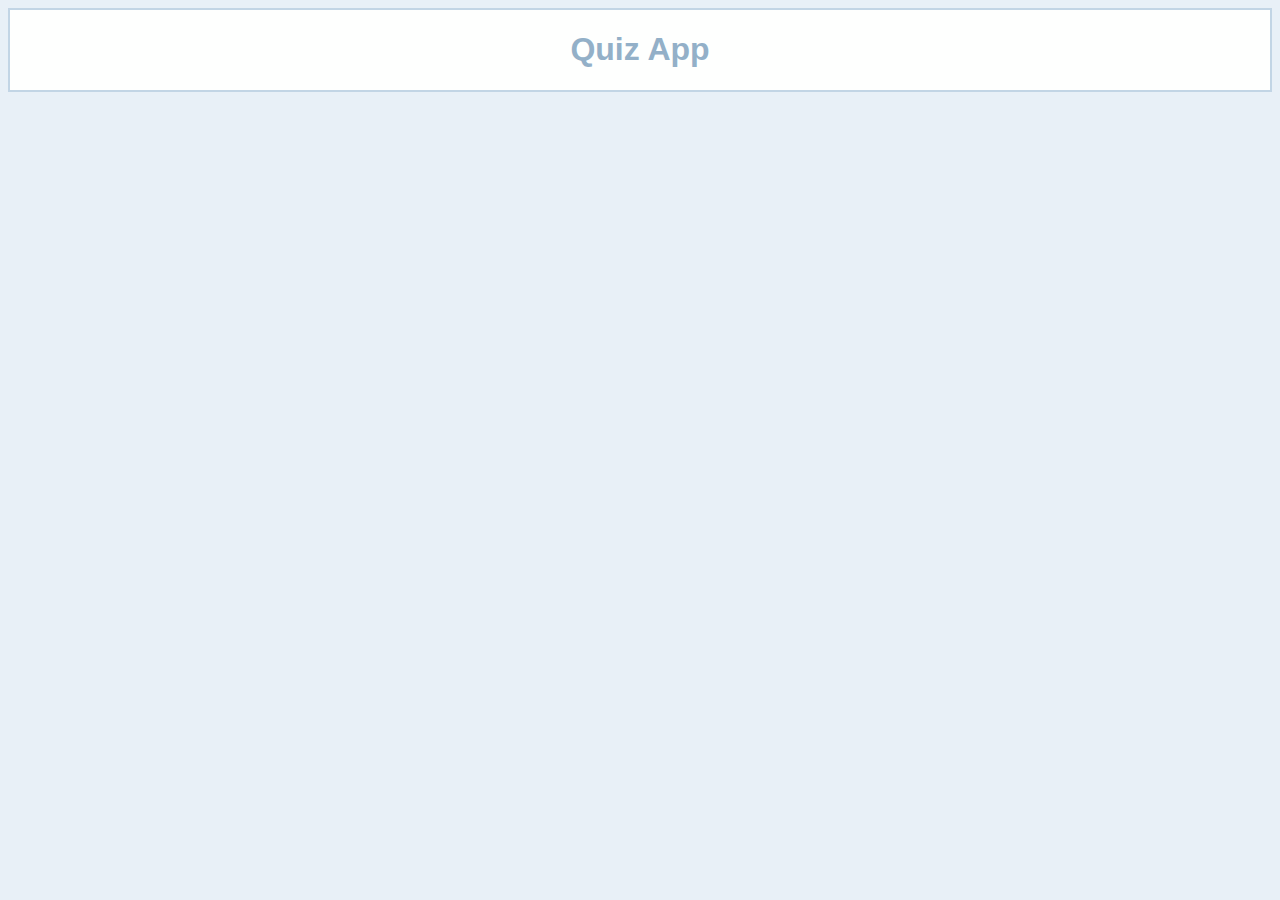
==== index.html @ 12f77e5a "add title quiz app" ====
<!DOCTYPE html>
<html lang="en">
  <link rel="stylesheet" href="./css/styles.css" />
  <head>
    <meta charset="UTF-8" />
    <meta http-equiv="X-UA-Compatible" content="IE=edge" />
    <meta name="viewport" content="width=device-width, initial-scale=1.0" />
    <title>Quiz App</title>
  </head>
  <body>
    <header>
      <h1>Quiz App</h1>
    </header>
  </body>
</html>
---- css/styles.css ----
* {
  box-sizing: border-box;
  font-family: "Lucida Sans", "Lucida Sans Regular", "Lucida Grande",
    "Lucida Sans Unicode", Geneva, Verdana, sans-serif;
  background-color: #e8f0f7;
}

/*Styling Header, Title*/

header {
  background-color: #fefffe;
  border: 2px solid;
  border-color: #c2d5e5;
}

h1 {
  background-color: #fefffe;
  text-align: center;
  color: #93b0c8;
}
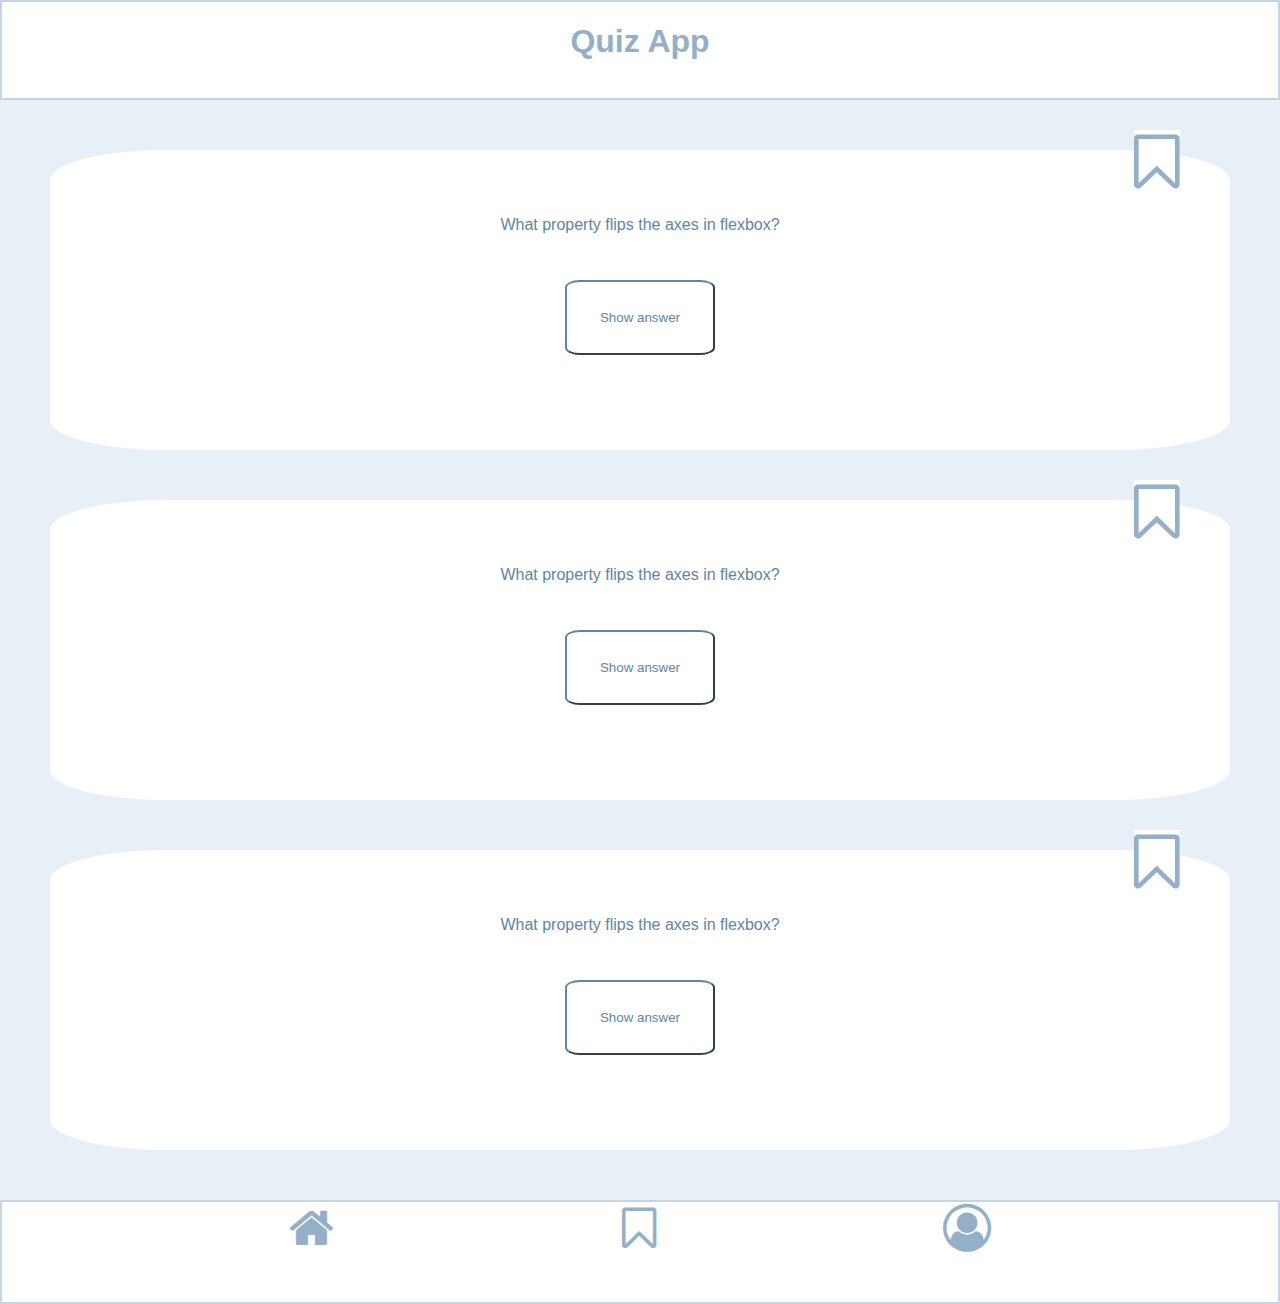
==== commit 92655061: "add basic elements" ====
--- a/index.html
+++ b/index.html
@@ -1,15 +1,53 @@
 <!DOCTYPE html>
 <html lang="en">
-  <link rel="stylesheet" href="./css/styles.css" />
   <head>
+    <link rel="stylesheet" href="./css/styles.css" />
+    <link
+      rel="stylesheet"
+      href="https://cdnjs.cloudflare.com/ajax/libs/font-awesome/4.7.0/css/font-awesome.min.css"
+    />
     <meta charset="UTF-8" />
     <meta http-equiv="X-UA-Compatible" content="IE=edge" />
     <meta name="viewport" content="width=device-width, initial-scale=1.0" />
     <title>Quiz App</title>
   </head>
   <body>
+    <!-- Header -->
+
     <header>
       <h1>Quiz App</h1>
     </header>
+
+    <!-- Main: Question cards -->
+
+    <main>
+      <article class="card one">
+        <a class="fa fa-bookmark-o" href="#bookmark_unfilled"></a>
+        <p class="question one">What property flips the axes in flexbox?</p>
+        <button type="button" class="show answer one">Show answer</button>
+      </article>
+
+      <article class="card one">
+        <a class="fa fa-bookmark-o" href="#bookmark_unfilled"></a>
+        <p class="question one">What property flips the axes in flexbox?</p>
+        <button type="button" class="show answer one">Show answer</button>
+      </article>
+
+      <article class="card three">
+        <a class="fa fa-bookmark-o" href="#bookmark_unfilled"></a>
+        <p class="question one">What property flips the axes in flexbox?</p>
+        <button type="button" class="show answer one">Show answer</button>
+      </article>
+    </main>
+
+    <!-- Footer: Navigation -->
+
+    <footer>
+      <nav class="navbar">
+        <a class="icon fa fa-home" href="#home"></a>
+        <a class="icon fa fa-bookmark-o" href="#bookmarks"></a>
+        <a class="icon fa fa-user-circle-o" href="#profile"></a>
+      </nav>
+    </footer>
   </body>
 </html>
--- a/css/styles.css
+++ b/css/styles.css
@@ -1,20 +1,91 @@
+/*Allgemeines und Body*/
+
 * {
   box-sizing: border-box;
+}
+
+body {
+  background-color: #e8f0f7;
   font-family: "Lucida Sans", "Lucida Sans Regular", "Lucida Grande",
     "Lucida Sans Unicode", Geneva, Verdana, sans-serif;
-  background-color: #e8f0f7;
+  flex-wrap: wrap;
+  margin: 0;
 }
 
-/*Styling Header, Title*/
+a {
+  text-decoration: none;
+}
+
+/*Styling header, title*/
 
 header {
   background-color: #fefffe;
   border: 2px solid;
   border-color: #c2d5e5;
+  position: sticky;
+  top: 0;
+  margin-top: 0;
+  height: 100px;
+  z-index: 10;
 }
 
 h1 {
   background-color: #fefffe;
+  color: #93b0c8;
   text-align: center;
+}
+
+/*Article*/
+
+article {
+  background-color: #fefffe;
+  color: #6185a3;
+  position: relative;
+  text-align: center;
+  margin: 50px;
+  padding: 50px;
+  height: 300px;
+  border-radius: 10%;
+}
+
+button {
+  background-color: #fefffe;
+  color: #6185a3;
+  border-color: #6185a3;
+  border-radius: 10%;
+  width: 150px;
+  height: 75px;
+  margin-top: 30px;
+}
+
+article > a {
+  background-color: #fefffe;
   color: #93b0c8;
+  border-color: #93b0c8;
+  font-size: 400% !important;
+  position: absolute;
+  top: -20px;
+  right: 50px;
 }
+
+/*Styling footer, navigation*/
+
+footer {
+  background-color: #fefffe;
+  border: 2px solid;
+  border-color: #c2d5e5;
+  bottom: 0;
+}
+
+nav {
+  display: flex;
+  justify-content: space-evenly;
+  align-items: flex-end;
+  height: 50px;
+  margin-bottom: 50px;
+}
+
+nav > a {
+  color: #93b0c8;
+  font-size: 300% !important;
+}
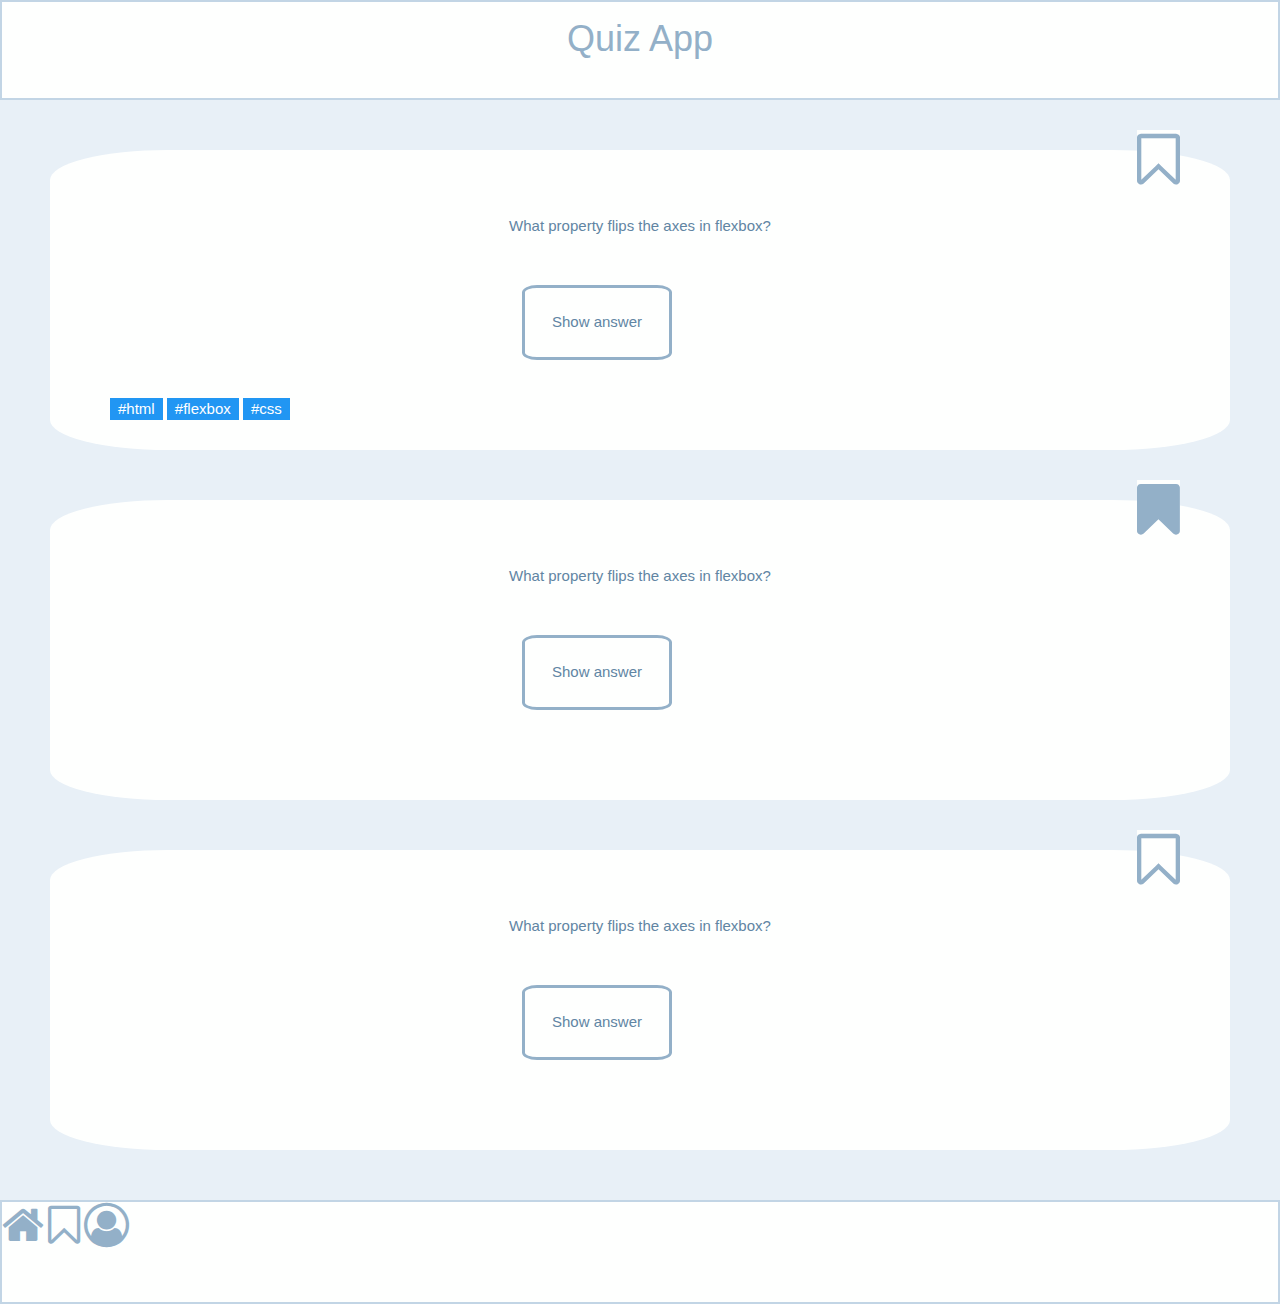
==== commit b169c91b: "modify frontpage" ====
--- a/index.html
+++ b/index.html
@@ -6,6 +6,7 @@
       rel="stylesheet"
       href="https://cdnjs.cloudflare.com/ajax/libs/font-awesome/4.7.0/css/font-awesome.min.css"
     />
+    <link rel="stylesheet" href="https://www.w3schools.com/w3css/4/w3.css" />
     <meta charset="UTF-8" />
     <meta http-equiv="X-UA-Compatible" content="IE=edge" />
     <meta name="viewport" content="width=device-width, initial-scale=1.0" />
@@ -24,11 +25,17 @@
       <article class="card one">
         <a class="fa fa-bookmark-o" href="#bookmark_unfilled"></a>
         <p class="question one">What property flips the axes in flexbox?</p>
-        <button type="button" class="show answer one">Show answer</button>
+        <button type="button" class="show answer one">Show answer</button
+        ><br /><br /><br />
+        <article class="tags">
+          <a class="w3-tag w3-blue" href="#category1">#html</a>
+          <a class="w3-tag w3-blue" href="#category2">#flexbox</a>
+          <a class="w3-tag w3-blue" href="#category3">#css</a>
+        </article>
       </article>
 
-      <article class="card one">
-        <a class="fa fa-bookmark-o" href="#bookmark_unfilled"></a>
+      <article class="card two">
+        <a class="fa fa-bookmark" href="#bookmark_unfilled"></a>
         <p class="question one">What property flips the axes in flexbox?</p>
         <button type="button" class="show answer one">Show answer</button>
       </article>
--- a/css/styles.css
+++ b/css/styles.css
@@ -1,4 +1,4 @@
-/*Allgemeines und Body*/
+/*General and body*/
 
 * {
   box-sizing: border-box;
@@ -24,7 +24,6 @@
   border-color: #c2d5e5;
   position: sticky;
   top: 0;
-  margin-top: 0;
   height: 100px;
   z-index: 10;
 }
@@ -37,7 +36,7 @@
 
 /*Article*/
 
-article {
+.card {
   background-color: #fefffe;
   color: #6185a3;
   position: relative;
@@ -51,14 +50,17 @@
 button {
   background-color: #fefffe;
   color: #6185a3;
-  border-color: #6185a3;
+  border: 3px solid #93b0c8;
   border-radius: 10%;
   width: 150px;
   height: 75px;
-  margin-top: 30px;
+  position: absolute;
+  right: 50%;
+  left: 40%;
+  top: 45%;
 }
 
-article > a {
+.card > :first-child {
   background-color: #fefffe;
   color: #93b0c8;
   border-color: #93b0c8;
@@ -66,6 +68,12 @@
   position: absolute;
   top: -20px;
   right: 50px;
+}
+
+.tags {
+  position: absolute;
+  bottom: 30px;
+  left: 60px;
 }
 
 /*Styling footer, navigation*/
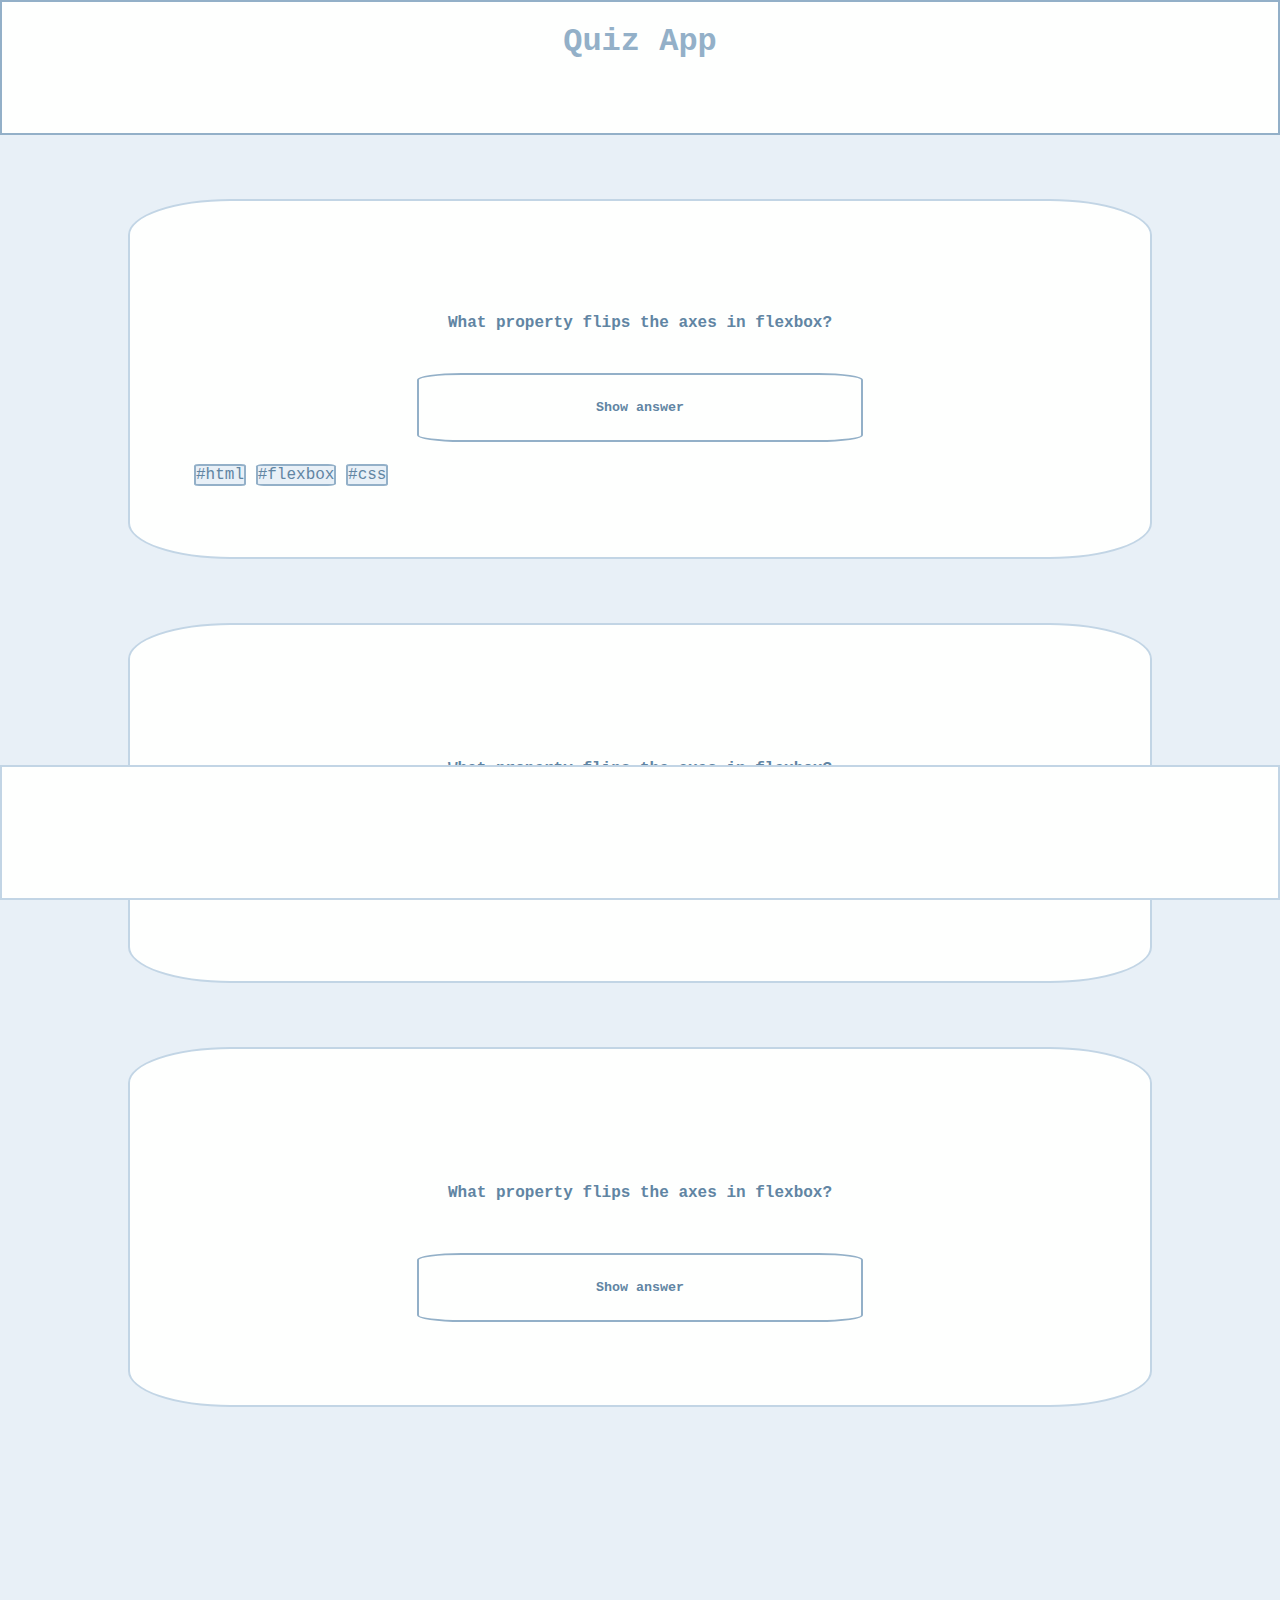
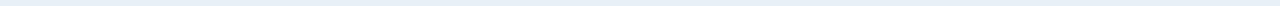
==== commit 0e1dbfc1: "update quiz app" ====
--- a/index.html
+++ b/index.html
@@ -1,12 +1,12 @@
 <!DOCTYPE html>
 <html lang="en">
   <head>
-    <link rel="stylesheet" href="./css/styles.css" />
-    <link
-      rel="stylesheet"
-      href="https://cdnjs.cloudflare.com/ajax/libs/font-awesome/4.7.0/css/font-awesome.min.css"
-    />
-    <link rel="stylesheet" href="https://www.w3schools.com/w3css/4/w3.css" />
+    <link href="https://css.gg/home.css" rel="stylesheet" />
+    <link href="https://css.gg/home-alt.css" rel="stylesheet" />
+    <link href="https://css.gg/bookmark.css" rel="stylesheet" />
+    <link href="https://css.gg/profile.css" rel="stylesheet" />
+    <link rel="stylesheet" href="./css/global.css" />
+    <link href="./bookmarks.html" />
     <meta charset="UTF-8" />
     <meta http-equiv="X-UA-Compatible" content="IE=edge" />
     <meta name="viewport" content="width=device-width, initial-scale=1.0" />
@@ -16,34 +16,58 @@
     <!-- Header -->
 
     <header>
-      <h1>Quiz App</h1>
+      <h1 class="heading">Quiz App</h1>
     </header>
 
-    <!-- Main: Question cards -->
+    <!-- Main: Quiz cards -->
+
+    <!-- Quiz card 1-->
 
     <main>
-      <article class="card one">
-        <a class="fa fa-bookmark-o" href="#bookmark_unfilled"></a>
-        <p class="question one">What property flips the axes in flexbox?</p>
-        <button type="button" class="show answer one">Show answer</button
-        ><br /><br /><br />
-        <article class="tags">
-          <a class="w3-tag w3-blue" href="#category1">#html</a>
-          <a class="w3-tag w3-blue" href="#category2">#flexbox</a>
-          <a class="w3-tag w3-blue" href="#category3">#css</a>
+      <article class="quiz-card">
+        <a class="quiz-card__bookmark--unfilled" href="#bookmarks"
+          ><i class="gg-bookmark"></i
+        ></a>
+        <p class="quiz-card__question">
+          What property flips the axes in flexbox?
+        </p>
+        <button class="quiz-card__button--unflipped" type="button">
+          Show answer
+        </button>
+        <p class="quiz-card__answer--invisible">flex-direction</p>
+        <article class="quiz-card__tags">
+          <a class="quiz-card__tag" href="#category1">#html</a>
+          <a class="quiz-card__tag" href="#category2">#flexbox</a>
+          <a class="quiz-card__tag" href="#category3">#css</a>
         </article>
       </article>
 
-      <article class="card two">
-        <a class="fa fa-bookmark" href="#bookmark_unfilled"></a>
-        <p class="question one">What property flips the axes in flexbox?</p>
-        <button type="button" class="show answer one">Show answer</button>
+      <!-- Quiz card 2 -->
+
+      <article class="quiz-card">
+        <a class="quiz-card__bookmark--unfilled" href="#bookmarks"
+          ><i class="gg-bookmark"></i
+        ></a>
+        <p class="quiz-card__question">
+          What property flips the axes in flexbox?
+        </p>
+        <button class="quiz-card__button--unflipped" type="button">
+          Show answer
+        </button>
       </article>
 
-      <article class="card three">
-        <a class="fa fa-bookmark-o" href="#bookmark_unfilled"></a>
-        <p class="question one">What property flips the axes in flexbox?</p>
-        <button type="button" class="show answer one">Show answer</button>
+      <!-- Quiz card 3 -->
+
+      <article class="quiz-card">
+        <a class="quiz-card__bookmark--unfilled" href="gg-bookmark"
+          ><i class="gg-bookmark"></i
+        ></a>
+        <p class="quiz-card__question">
+          What property flips the axes in flexbox?
+        </p>
+        <button class="quiz-card__button--unflipped" type="button">
+          Show answer
+        </button>
       </article>
     </main>
 
@@ -51,9 +75,15 @@
 
     <footer>
       <nav class="navbar">
-        <a class="icon fa fa-home" href="#home"></a>
-        <a class="icon fa fa-bookmark-o" href="#bookmarks"></a>
-        <a class="icon fa fa-user-circle-o" href="#profile"></a>
+        <a class="navbar__home--highlighted" href="./index.html"
+          ><i class="gg-home-alt"></i
+        ></a>
+        <a class="navbar__bookmark" href="./bookmarks.html"
+          ><i class="gg-bookmark"></i
+        ></a>
+        <a class="navbar__profile" href="./profile.html"
+          ><i class="gg-profile"></i
+        ></a>
       </nav>
     </footer>
   </body>
--- a/css/global.css
+++ b/css/global.css
@@ -0,0 +1,189 @@
+@import "./pages/home.css";
+@import "./pages/bookmarks.css";
+@import "./pages/profile.css";
+
+/*General and body*/
+
+* {
+  box-sizing: border-box;
+  font-family: "Courier New", Courier, monospace;
+}
+
+body {
+  background-color: #e8f0f7;
+  flex-wrap: wrap;
+  margin: 0;
+}
+
+a,
+i {
+  text-decoration: none;
+}
+
+i:hover {
+  color: #6185a3;
+}
+
+a:hover {
+  color: #93b0c8;
+}
+
+/*Styling header, title*/
+
+header {
+  background-color: #fefffe;
+  border: 2px solid #c2d5e5;
+  position: sticky;
+  top: 0;
+  height: 15vh;
+  z-index: 10;
+}
+
+header:hover {
+  border: 2px solid #93b0c8;
+}
+
+.heading {
+  color: #93b0c8;
+  text-align: center;
+  font-family: "Courier New", Courier, monospace;
+  font-weight: bold;
+}
+
+.heading:hover {
+  color: #6185a3;
+}
+
+/*Styling of quiz cards*/
+
+.quiz-card {
+  background-color: #fefffe;
+  border: 2px solid #c2d5e5;
+  margin: 5% auto;
+  padding: 5%;
+  width: 80vw;
+  height: 40vh;
+  border-radius: 10%;
+  display: flex;
+  flex-direction: column;
+  justify-content: space-evenly;
+  align-items: center;
+  gap: 1rem;
+}
+
+.quiz-card:hover {
+  border: 2px solid #93b0c8;
+}
+
+.quiz-card > a {
+  color: #93b0c8;
+  border-color: #93b0c8;
+  align-self: flex-end;
+  --ggs: 2.5;
+}
+
+article:nth-child(2) > a {
+  color: #6185a3;
+}
+
+.quiz-card__question {
+  color: #6185a3;
+  font-weight: bold;
+  text-align: center;
+}
+
+.quiz-card__button--unflipped {
+  background-color: #fefffe;
+  color: #6185a3;
+  font-weight: bold;
+  border: 2px solid #93b0c8;
+  border-radius: 10%;
+  width: 50%;
+  height: 30%;
+}
+
+button:hover {
+  font-style: italic;
+  font-weight: bold;
+  background-color: #c2d5e5;
+}
+
+.quiz-card__answer--invisible {
+  display: none;
+}
+
+.quiz-card__tags {
+  color: #6185a3;
+  align-self: flex-start;
+}
+
+.quiz-card__tag {
+  color: #6185a3;
+  background-color: #e8f0f7;
+  border: 2px solid #93b0c8;
+  border-radius: 10%;
+  width: 20%;
+  height: 20%;
+}
+
+/*Styling footer, navigation*/
+
+footer {
+  height: 15vh;
+}
+
+.navbar {
+  background-color: #fefffe;
+  border: 2px solid #c2d5e5;
+  bottom: 0;
+  width: 100%;
+  height: 15vh;
+  position: fixed;
+  display: flex;
+  justify-content: space-around;
+  align-items: center;
+}
+
+.navbar:hover {
+  border: 2px solid #93b0c8;
+}
+
+.navbar a {
+  color: #93b0c8;
+  --ggs: 2.5;
+}
+
+.navbar__home--highlighted > i {
+  color: #6185a3;
+}
+
+.navbar__bookmark--highlighted > i {
+  color: #6185a3;
+}
+
+.navbar__profile--highlighted > i {
+  color: #6185a3;
+}
+
+/* media queries */
+
+@media screen and (min-width: 768px) {
+  .quiz-card {
+    width: ;
+    height: ;
+  }
+}
+
+/*
+@media (prefers-color-scheme: dark) {
+  body,
+  .quiz-card,
+  button,
+  header,
+  .navbar,
+  .quiz-card__tag {
+    background-color: black;
+    color: white;
+  }
+}
+*/
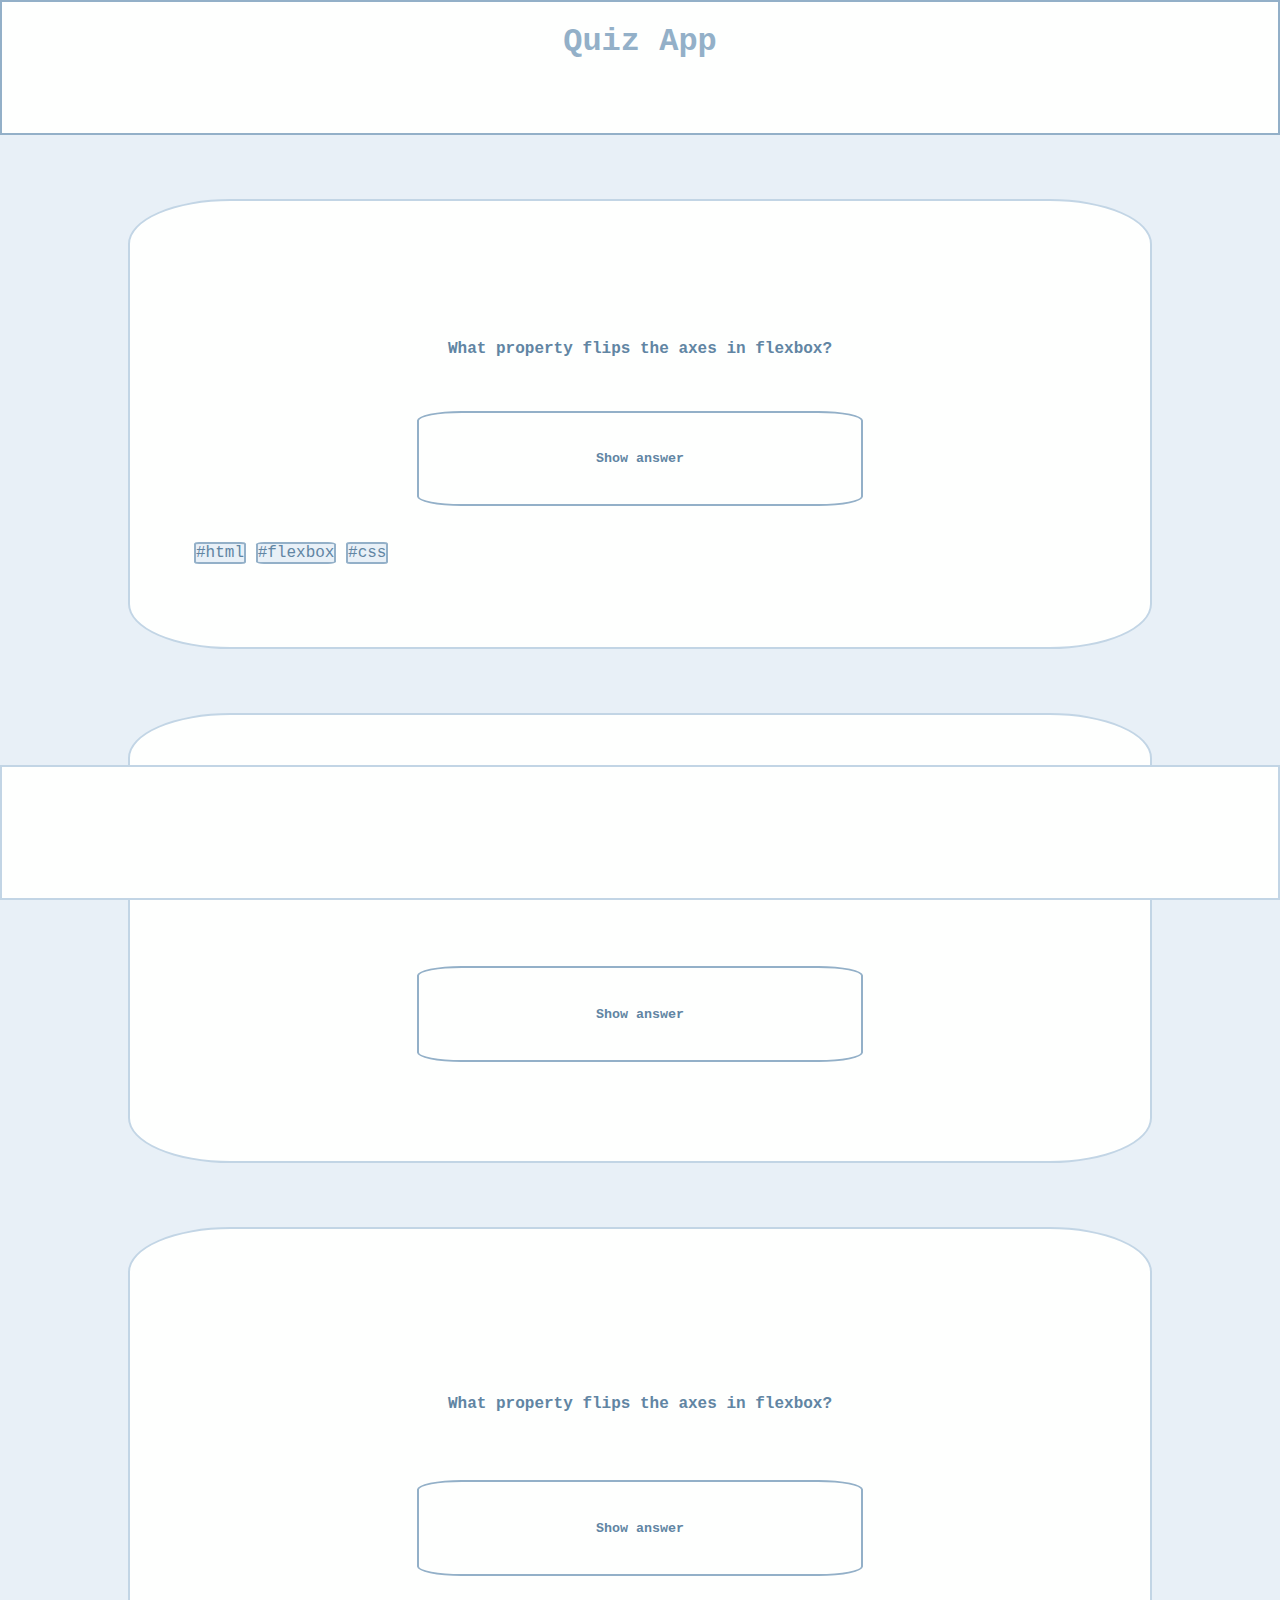
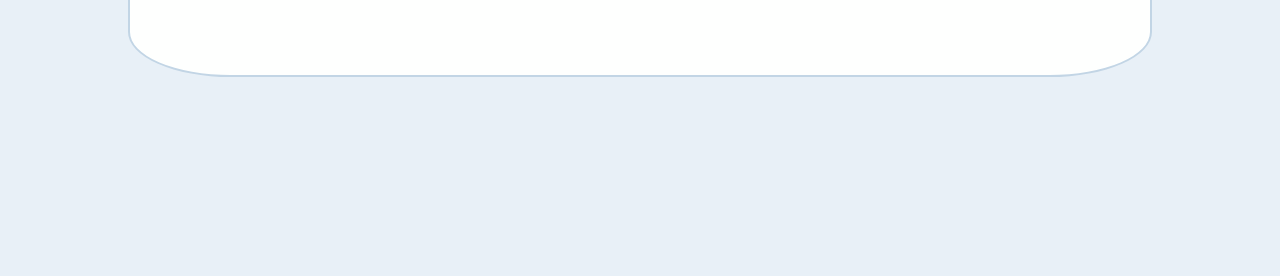
==== commit 6ee351a6: "structure and modify" ====
--- a/index.html
+++ b/index.html
@@ -25,13 +25,20 @@
 
     <main>
       <article class="quiz-card">
-        <a class="quiz-card__bookmark--unfilled" href="#bookmarks"
+        <a
+          class="quiz-card__bookmark--unfilled"
+          href="#bookmarks"
+          aria-label="Click to bookmark"
           ><i class="gg-bookmark"></i
         ></a>
         <p class="quiz-card__question">
           What property flips the axes in flexbox?
         </p>
-        <button class="quiz-card__button--unflipped" type="button">
+        <button
+          class="quiz-card__button--unflipped"
+          type="button"
+          aria-label="Click to show answer"
+        >
           Show answer
         </button>
         <p class="quiz-card__answer--invisible">flex-direction</p>
@@ -45,13 +52,20 @@
       <!-- Quiz card 2 -->
 
       <article class="quiz-card">
-        <a class="quiz-card__bookmark--unfilled" href="#bookmarks"
+        <a
+          class="quiz-card__bookmark--unfilled"
+          href="#bookmarks"
+          aria-label="Click to unbookmark"
           ><i class="gg-bookmark"></i
         ></a>
         <p class="quiz-card__question">
           What property flips the axes in flexbox?
         </p>
-        <button class="quiz-card__button--unflipped" type="button">
+        <button
+          class="quiz-card__button--unflipped"
+          type="button"
+          aria-label="Click to show answer"
+        >
           Show answer
         </button>
       </article>
@@ -59,13 +73,20 @@
       <!-- Quiz card 3 -->
 
       <article class="quiz-card">
-        <a class="quiz-card__bookmark--unfilled" href="gg-bookmark"
+        <a
+          class="quiz-card__bookmark--unfilled"
+          href="gg-bookmark"
+          aria-label="Click to bookmark"
           ><i class="gg-bookmark"></i
         ></a>
         <p class="quiz-card__question">
           What property flips the axes in flexbox?
         </p>
-        <button class="quiz-card__button--unflipped" type="button">
+        <button
+          class="quiz-card__button--unflipped"
+          type="button"
+          aria-label="Click to show answer"
+        >
           Show answer
         </button>
       </article>
@@ -78,10 +99,16 @@
         <a class="navbar__home--highlighted" href="./index.html"
           ><i class="gg-home-alt"></i
         ></a>
-        <a class="navbar__bookmark" href="./bookmarks.html"
+        <a
+          class="navbar__bookmark"
+          href="./bookmarks.html"
+          aria-label="Click to go to bookmarked questions"
           ><i class="gg-bookmark"></i
         ></a>
-        <a class="navbar__profile" href="./profile.html"
+        <a
+          class="navbar__profile"
+          href="./profile.html"
+          aria-label="Click to go to profile page"
           ><i class="gg-profile"></i
         ></a>
       </nav>
--- a/css/global.css
+++ b/css/global.css
@@ -28,7 +28,7 @@
   color: #93b0c8;
 }
 
-/*Styling header, title*/
+/*Header, title*/
 
 header {
   background-color: #fefffe;
@@ -52,78 +52,6 @@
 
 .heading:hover {
   color: #6185a3;
-}
-
-/*Styling of quiz cards*/
-
-.quiz-card {
-  background-color: #fefffe;
-  border: 2px solid #c2d5e5;
-  margin: 5% auto;
-  padding: 5%;
-  width: 80vw;
-  height: 40vh;
-  border-radius: 10%;
-  display: flex;
-  flex-direction: column;
-  justify-content: space-evenly;
-  align-items: center;
-  gap: 1rem;
-}
-
-.quiz-card:hover {
-  border: 2px solid #93b0c8;
-}
-
-.quiz-card > a {
-  color: #93b0c8;
-  border-color: #93b0c8;
-  align-self: flex-end;
-  --ggs: 2.5;
-}
-
-article:nth-child(2) > a {
-  color: #6185a3;
-}
-
-.quiz-card__question {
-  color: #6185a3;
-  font-weight: bold;
-  text-align: center;
-}
-
-.quiz-card__button--unflipped {
-  background-color: #fefffe;
-  color: #6185a3;
-  font-weight: bold;
-  border: 2px solid #93b0c8;
-  border-radius: 10%;
-  width: 50%;
-  height: 30%;
-}
-
-button:hover {
-  font-style: italic;
-  font-weight: bold;
-  background-color: #c2d5e5;
-}
-
-.quiz-card__answer--invisible {
-  display: none;
-}
-
-.quiz-card__tags {
-  color: #6185a3;
-  align-self: flex-start;
-}
-
-.quiz-card__tag {
-  color: #6185a3;
-  background-color: #e8f0f7;
-  border: 2px solid #93b0c8;
-  border-radius: 10%;
-  width: 20%;
-  height: 20%;
 }
 
 /*Styling footer, navigation*/
@@ -167,10 +95,16 @@
 
 /* media queries */
 
-@media screen and (min-width: 768px) {
+@media screen and (min-width: 481px) {
   .quiz-card {
-    width: ;
-    height: ;
+    width: 80vw;
+    height: 50vh;
+  }
+}
+@media screen and (min-width: 769px) {
+  .quiz-card {
+    width: 80vw;
+    height: 50vh;
   }
 }
 
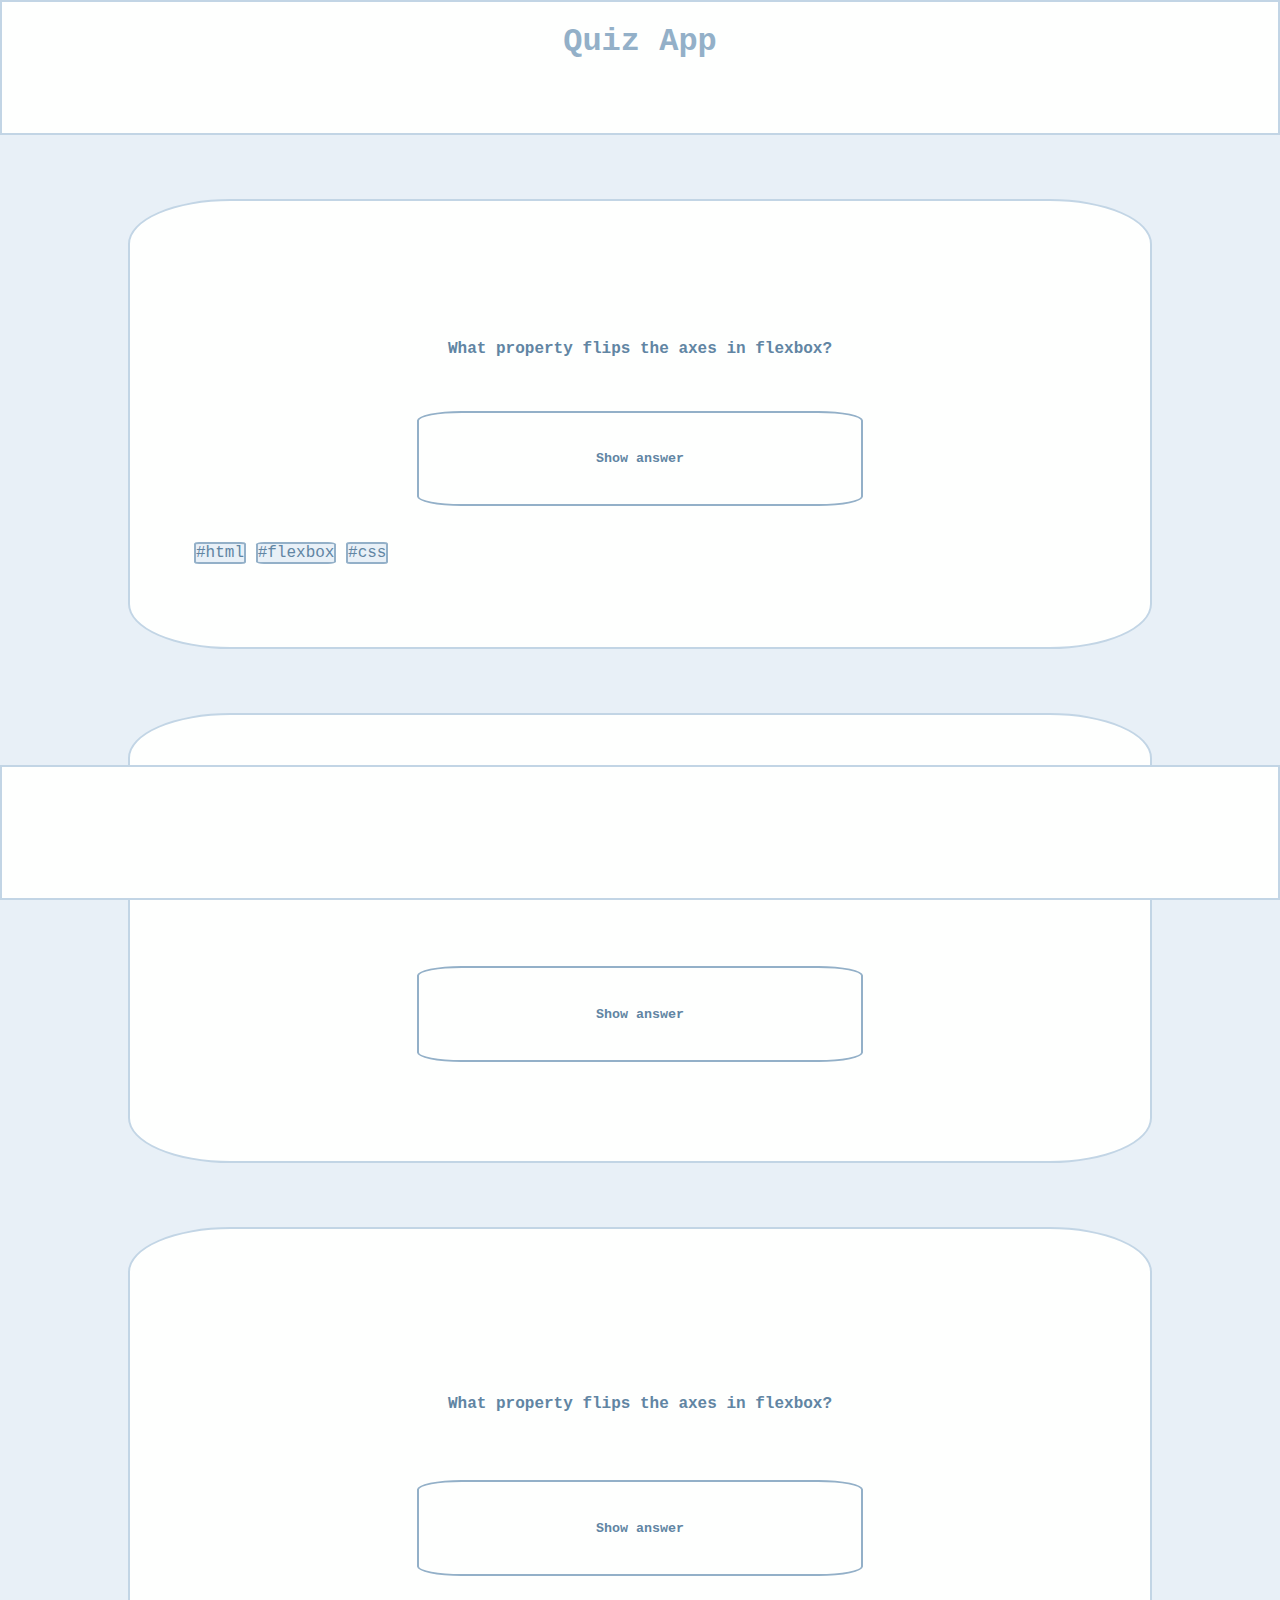
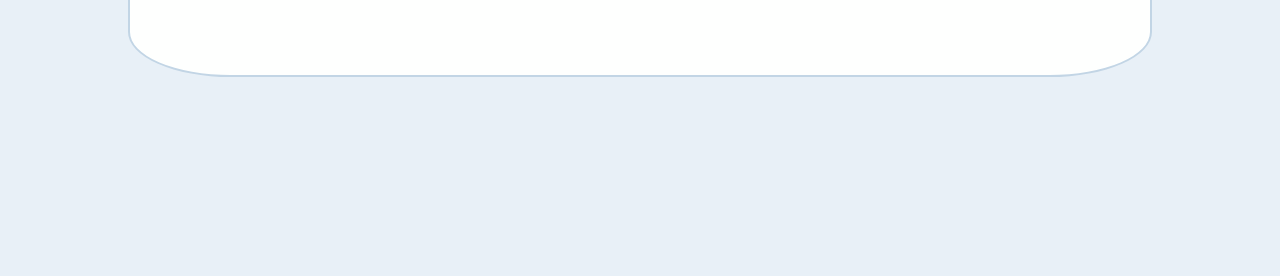
==== commit 6e1c49de: "delete hover heading" ====
--- a/index.html
+++ b/index.html
@@ -96,20 +96,20 @@
 
     <footer>
       <nav class="navbar">
-        <a class="navbar__home--highlighted" href="./index.html"
+        <a
+          class="navbar__home--highlighted"
+          href="./index.html"
+          aria-label="Click to go to home"
           ><i class="gg-home-alt"></i
         ></a>
         <a
           class="navbar__bookmark"
           href="./bookmarks.html"
-          aria-label="Click to go to bookmarked questions"
+          aria-label="Click to view bookmarked questions"
           ><i class="gg-bookmark"></i
         ></a>
-        <a
-          class="navbar__profile"
-          href="./profile.html"
-          aria-label="Click to go to profile page"
-          ><i class="gg-profile"></i
+        <a class="navbar__profile" href="./profile.html">
+          <i class="gg-profile"></i
         ></a>
       </nav>
     </footer>
--- a/css/global.css
+++ b/css/global.css
@@ -39,19 +39,11 @@
   z-index: 10;
 }
 
-header:hover {
-  border: 2px solid #93b0c8;
-}
-
 .heading {
   color: #93b0c8;
   text-align: center;
   font-family: "Courier New", Courier, monospace;
   font-weight: bold;
-}
-
-.heading:hover {
-  color: #6185a3;
 }
 
 /*Styling footer, navigation*/
